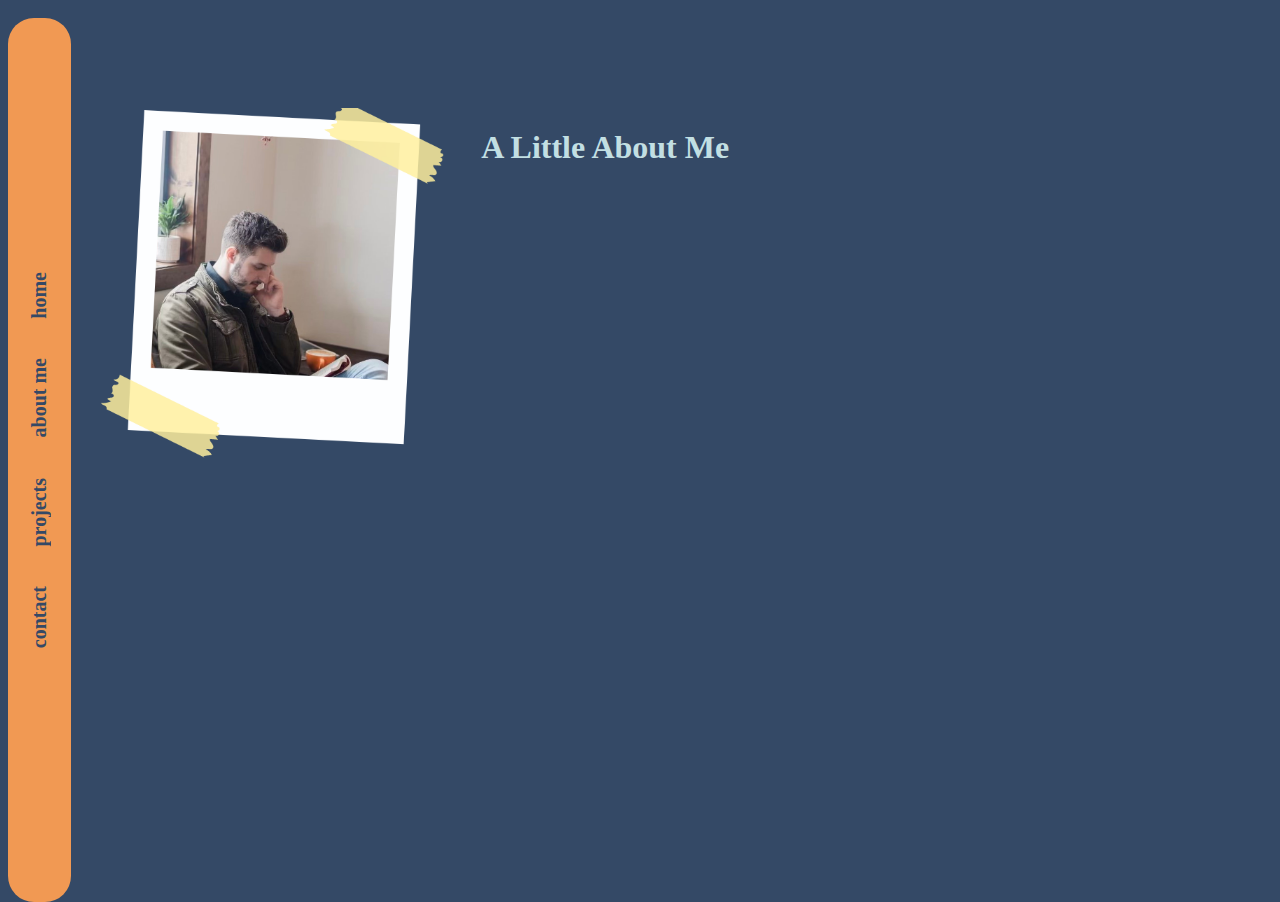
==== aboutMe.html @ 9fdb0c18 "Add files via upload" ====
<html lang="en">
<head>
    <meta charset="UTF-8">
    <meta name="viewport" content="width=device-width, initial-scale=1.0">
    <link rel="stylesheet" href="portfolio.css">
    <title>n-siri.portfolio</title>
</head>

<body class="bodyAbout">
    <nav class="navContainer">
        
        <div class="navBar">
        
            <div class="navItemsContainer">
                <a class="navItems" style="text-decoration: none;" href="index.html">home</a>
                <a class="navItems" style="text-decoration: none;" href="aboutMe.html">about me</a>
                <a class="navItems" style="text-decoration: none;" href="projects.html">projects</a>
                <a class="navItems" style="text-decoration: none;" href="contact.html">contact</a>
            </div>
        
            
            
        </div>
        <script src="portfolio.js"></script>
    </nav>
    
    <main class="aboutMain">
        <div>
            <img class="profilePicture" src="Profile Picture.png">
        </div>

        <div class="textBody">
            <h1 class="header">A Little About Me</h1>
            <p class="aboutMe"></p>
        </div>

    </main>

</body>
</html>
---- portfolio.css ----
.body{
    display: flex;
    background-color: #344966;
    justify-content: space-between;
}

.bodyAbout{
    display: flex;
    background-color: #344966;

}

.navContainer{

    display: flex;
    flex-direction: column;
    width: 5%;
    height: 100%;
    margin-top: 10px;
    margin-bottom: 10px;
    background-color: #F19953;
    border-radius: 26px;
    justify-content: center;
    
}



.navItemsContainer {
    display: flex;
    flex-direction: column;
    justify-content: center; /* Horizontally center the child elements */
    align-items: center; /* Vertically center the child elements */
    margin-bottom: 25px;
    margin-top: 25px;
            
}

.navItems{

    flex-direction: column;
    writing-mode: vertical-rl;
    transform: rotate(180deg);
    font-size: 20px;
    margin: 20px;
    color: #344966;
    cursor: pointer;
    font-weight:bold;

}

.welcome{
    font-size: xx-large;
    align-self: center;
    color: #C2DFE3;
    margin-top: -17%;    
}


.profilePicture{
    width: 350px;
    height: 350px;
}

.aboutMain{
    display: flex;
    margin-top: 100px;
    margin-left: 30px;
}

.textBody{
    margin-left: 30px;
}

.header{
    color: #C2DFE3;

}
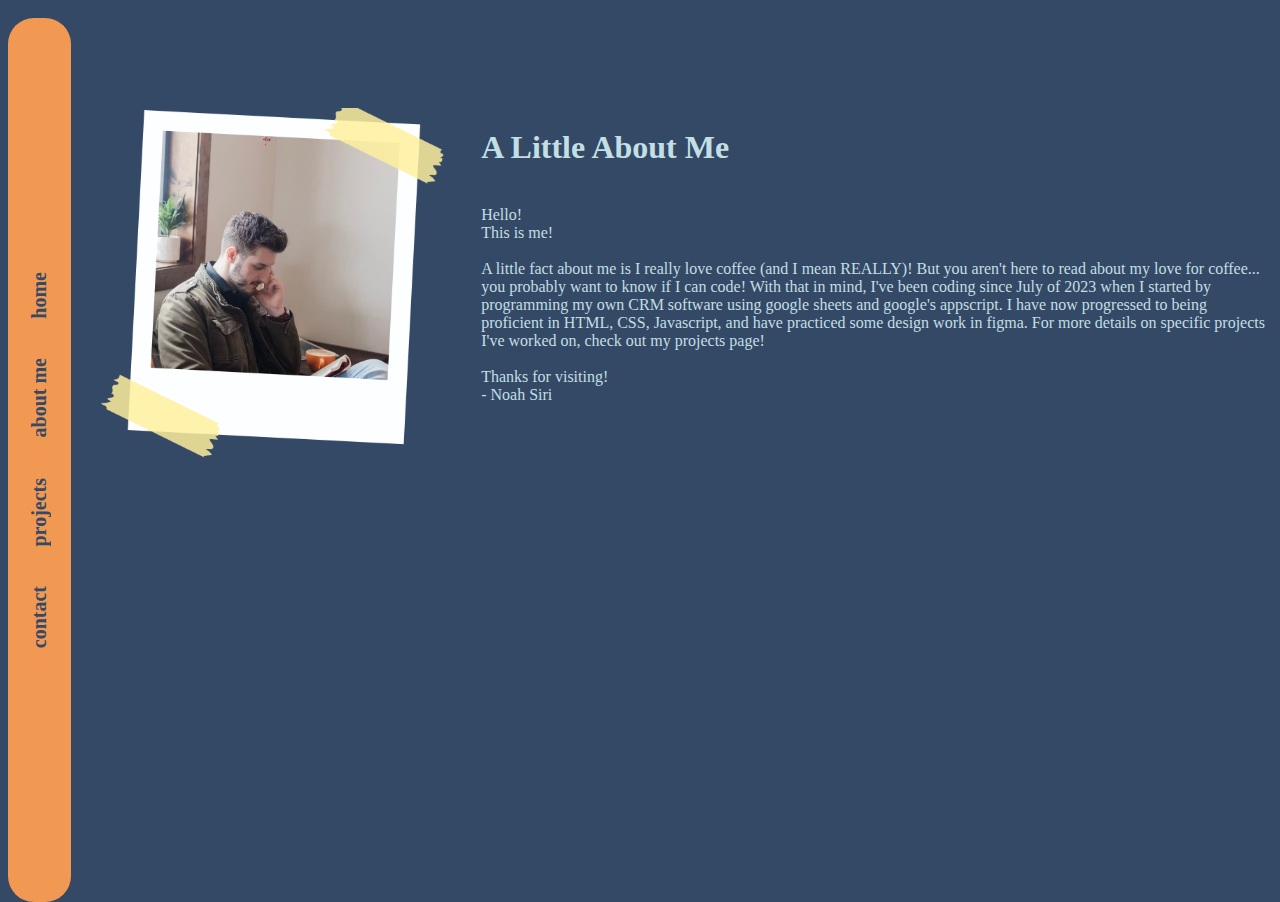
==== commit 8477df46: "updated about me section" ====
--- a/aboutMe.html
+++ b/aboutMe.html
@@ -30,8 +30,14 @@
         </div>
 
         <div class="textBody">
-            <h1 class="header">A Little About Me</h1>
-            <p class="aboutMe"></p>
+            <h1 class="header">A Little About Me </h1>
+            <p class="aboutMe">
+                <br>Hello!<br>
+                This is me! 
+                <br><br>A little fact about me is I really love coffee (and I mean REALLY)! But you aren't here to read about my love for coffee... you probably want to know if I can code! With that in mind, I've been coding since July of 2023 when I started by programming my own CRM software using google sheets and google's appscript. I have now progressed to being proficient in HTML, CSS, Javascript, and have practiced some design work in figma. For more details on specific projects I've worked on, check out my projects page!
+                <br><br> Thanks for visiting!
+                <br>- Noah Siri
+            </p>
         </div>
 
     </main>
--- a/portfolio.css
+++ b/portfolio.css
@@ -75,4 +75,8 @@
 .header{
     color: #C2DFE3;
 
+}
+
+.aboutMe{
+    color: #C2DFE3;
 }